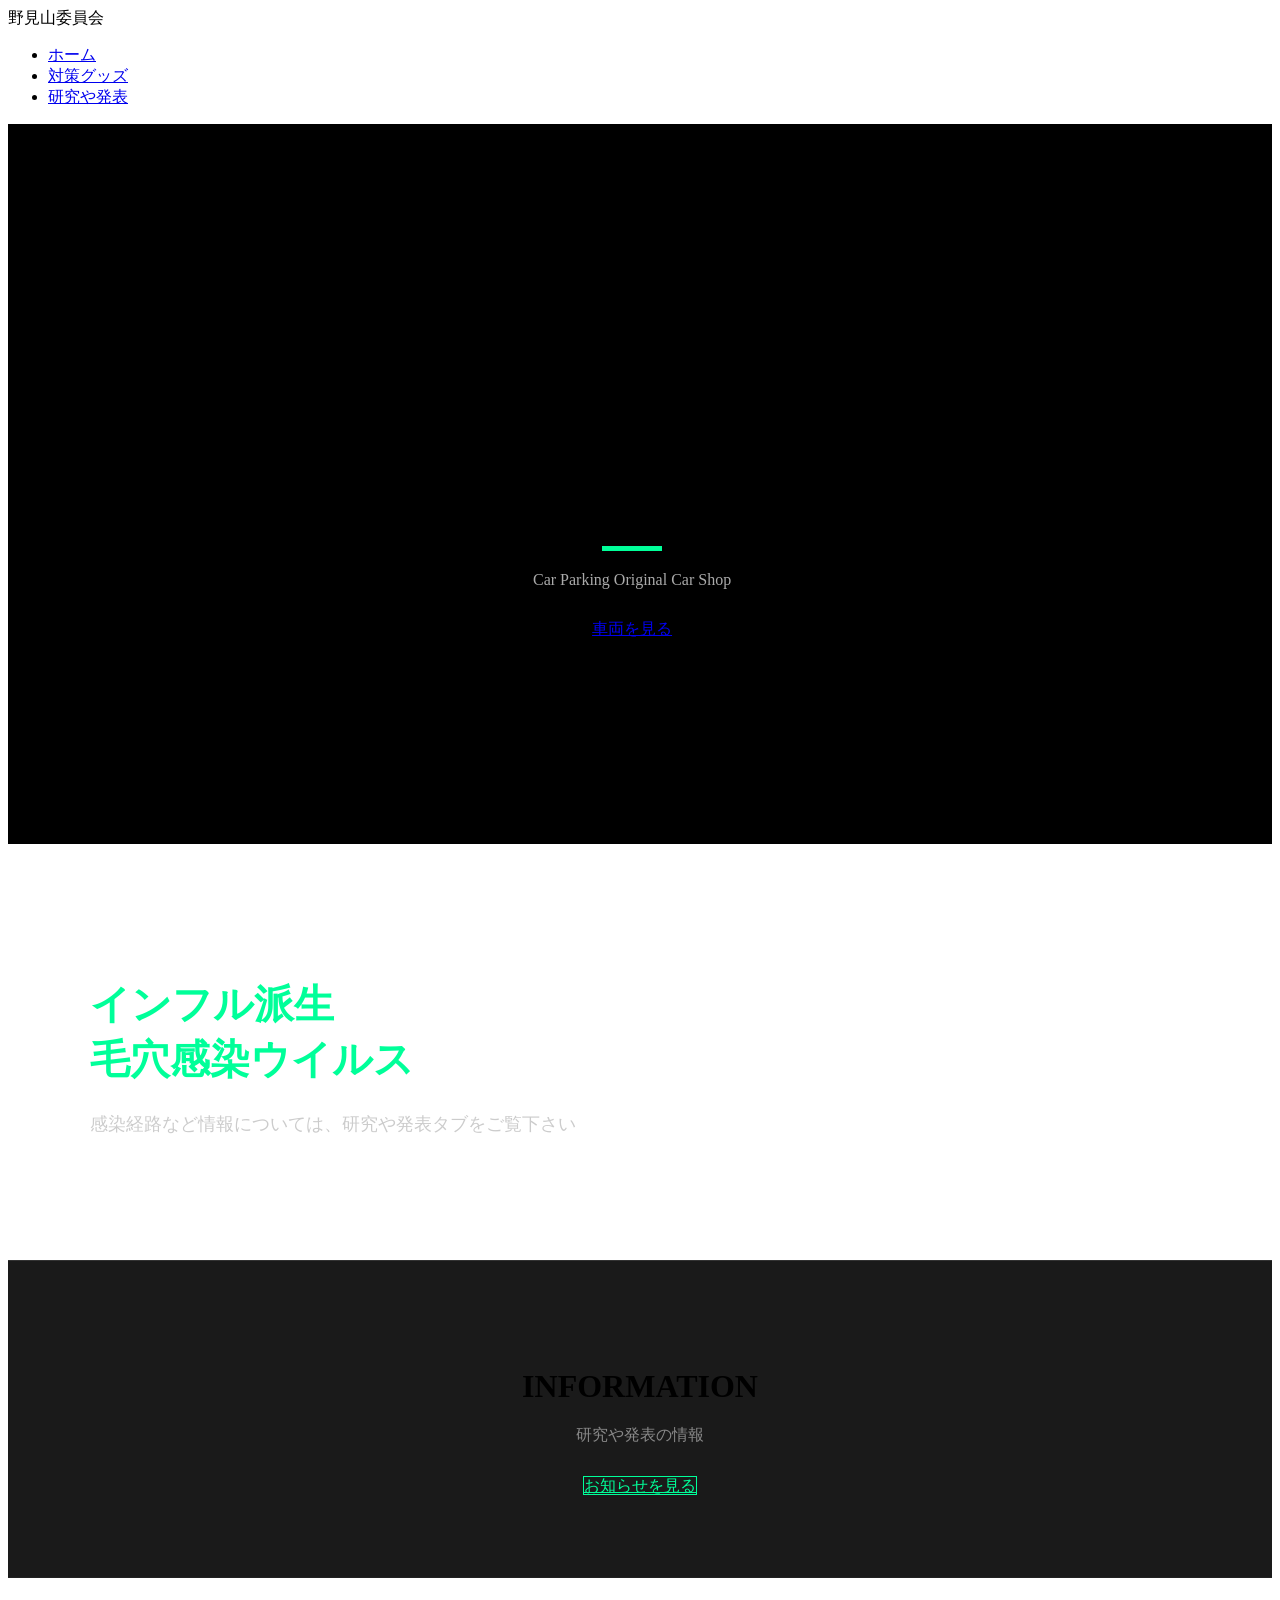
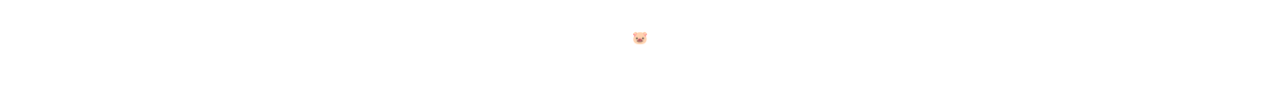
==== index.html @ f1a1e4bf "Create index.html" ====
<!DOCTYPE html>
<html lang="ja">
<head>
    <meta charset="UTF-8">
    <meta name="viewport" content="width=device-width, initial-scale=1.0">
    <title>野見山委員会</title>
    <link rel="stylesheet" href="style.css">
    <style>
        /* --- アニメーションの定義 --- */
        @keyframes fadeInUp {
            from {
                opacity: 0;
                transform: translateY(30px);
            }
            to {
                opacity: 1;
                transform: translateY(0);
            }
        }

        @keyframes heroFade {
            0% { 
                opacity: 0; 
                transform: scale(1.1); 
            }
            100% { 
                opacity: 1; 
                transform: scale(1); 
            }
        }

        .fade-in {
            opacity: 0; /* 最初は隠す */
            animation: fadeInUp 0.8s ease-out forwards;
        }

        /* --- セクションごとの遅延設定 --- */
        .delay-1 { animation-delay: 0.2s; }
        .delay-2 { animation-delay: 0.5s; }
        .delay-3 { animation-delay: 0.8s; }
        .delay-img { animation-delay: 1.0s; }

        /* --- ヒーロー・背景設定 --- */
        #hero {
            height: 80vh;
            min-height: 500px; 
            display: flex;
            justify-content: center;
            align-items: center;
            text-align: center;
            position: relative;
            overflow: hidden;
            background: #000;
        }

        /* スマホ・PC共通：実体としての背景レイヤー */
        .hero-bg {
            position: absolute;
            top: 0;
            left: 0;
            width: 100%;
            height: 100%;
            background-image: linear-gradient(rgba(0,0,0,0.7), rgba(0,0,0,0.7)), 
                              url('https://lh3.googleusercontent.com/u/0/d/1_tVPXHm7yXAAd2RhBuBb5yv9HYkSxuy-');
            background-size: cover;
            background-position: center;
            background-repeat: no-repeat;
            z-index: 1;
            opacity: 0;
            animation: heroFade 1.5s ease-in-out 0.8s forwards;
            will-change: opacity, transform;
        }

        .hero-content {
            position: relative;
            z-index: 2;
            width: 90%;
        }

        header {
            z-index: 100 !important;
        }

        .hero-content h1 {
            font-size: 3.5rem;
            margin-bottom: 10px;
            letter-spacing: 2px;
        }

        .cyan-box {
            width: 60px;
            height: 5px;
            background-color: #00ff99;
            margin: 20px auto;
        }

        .concept-section {
            padding: 100px 20px;
            max-width: 1100px;
            margin: 0 auto;
        }

        .concept-grid {
            display: flex;
            align-items: center;
            gap: 50px;
            flex-wrap: wrap;
        }

        .concept-text {
            flex: 1;
            min-width: 300px;
        }

        .concept-text h2 {
            font-size: 2.5rem;
            color: #00ff99;
            margin-bottom: 20px;
        }

        .concept-text p {
            line-height: 2;
            color: #ccc;
            font-size: 1.1rem;
        }

        .concept-image {
            flex: 1;
            min-width: 300px;
        }

        .concept-image img {
            width: 100%;
            border-radius: 12px;
            border: 1px solid #333;
            box-shadow: 0 0 20px rgba(0, 255, 153, 0.2);
        }

        .cta-banner {
            background-color: #1a1a1a;
            padding: 80px 20px;
            text-align: center;
            border-top: 1px solid #333;
        }

        .cta-banner h2 {
            font-size: 2rem;
            margin-bottom: 20px;
        }

        footer {
            padding: 40px;
            text-align: center;
            font-size: 0.8rem;
            color: #555;
            border-top: 1px solid #222;
        }

        /* --- 魔法のレスポンシブ --- */
        @media screen and (max-width: 768px) {
            header {
                padding: 10px !important;
                flex-direction: column !important;
                height: auto !important;
                gap: 10px !important;
            }

            nav ul {
                justify-content: center !important;
                gap: 15px !important;
                padding: 0 !important;
            }

            nav a {
                font-size: 14px !important;
                padding-bottom: 5px !important;
            }

            .btn-booking {
                width: 100% !important;
                text-align: center !important;
                box-sizing: border-box !important;
            }

            .car-card {
                flex-direction: column !important;
                width: 95% !important;
                max-width: 400px !important;
                height: auto !important;
                margin: 10px auto !important;
                padding: 15px !important;
                align-items: center !important;
            }

            .car-image {
                width: 100% !important;
                height: auto !important;
                margin: 0 0 15px 0 !important;
            }

            .car-details {
                width: 100% !important;
                text-align: center !important;
                align-items: center !important;
            }

            .car-name {
                max-width: 100% !important;
                white-space: normal !important;
                font-size: 1.2rem !important;
            }

            .car-spec {
                text-align: left !important;
                font-size: 13px !important;
                width: 100% !important;
            }

            .controls {
                flex-direction: column !important;
                gap: 10px !important;
                margin: 10px !important;
            }
            
            .controls-group {
                display: flex !important;
                flex-wrap: wrap !important;
                justify-content: center !important;
            }

            #hero {
                height: 70vh; 
                min-height: 400px;
            }
            .hero-content h1 {
                font-size: 2rem !important;
            }
        }
    </style>
</head>
<body>

    <header>
        <div class="logo">野見山委員会</div>
        <nav>
            <ul>
                <li><a href="index.html" class="active">ホーム</a></li>
                <li><a href="shop.html">対策グッズ</a></li>
                <li><a href="news.html">研究や発表</a></li>
            </ul>
        </nav>
    </header>

    <main>
        <section id="hero">
            <div class="hero-bg"></div>

            <div class="hero-content fade-in delay-1">
                <h1>悪臭退散<br>野見山委員会</h1>
                <div class="cyan-box"></div>
                <p style="margin-bottom: 30px; color: #aaa;">Car Parking Original Car Shop</p>
                <a href="cars.html" class="btn-main">車両を見る</a>
            </div>
            <div class="scroll-down fade-in delay-1">▼</div>
        </section>

        <section class="concept-section">
            <div class="concept-grid">
                <div class="concept-text fade-in delay-2">
                    <h2>インフル派生<br>毛穴感染ウイルス</h2>
                    <p>
                        感染経路など情報については、研究や発表タブをご覧下さい
                    </p>
                </div>
        </section>

        <section class="cta-banner fade-in delay-3">
            <h2>INFORMATION</h2>
            <p style="color: #888; margin-bottom: 30px;">研究や発表の情報</p>
            <a href="news.html" class="btn-main" style="background: transparent; border: 1px solid #00ff99; color: #00ff99;">お知らせを見る</a>
        </section>
    </main>

    <footer>
        <p>🐷</p>
    </footer>

</body>
</html>
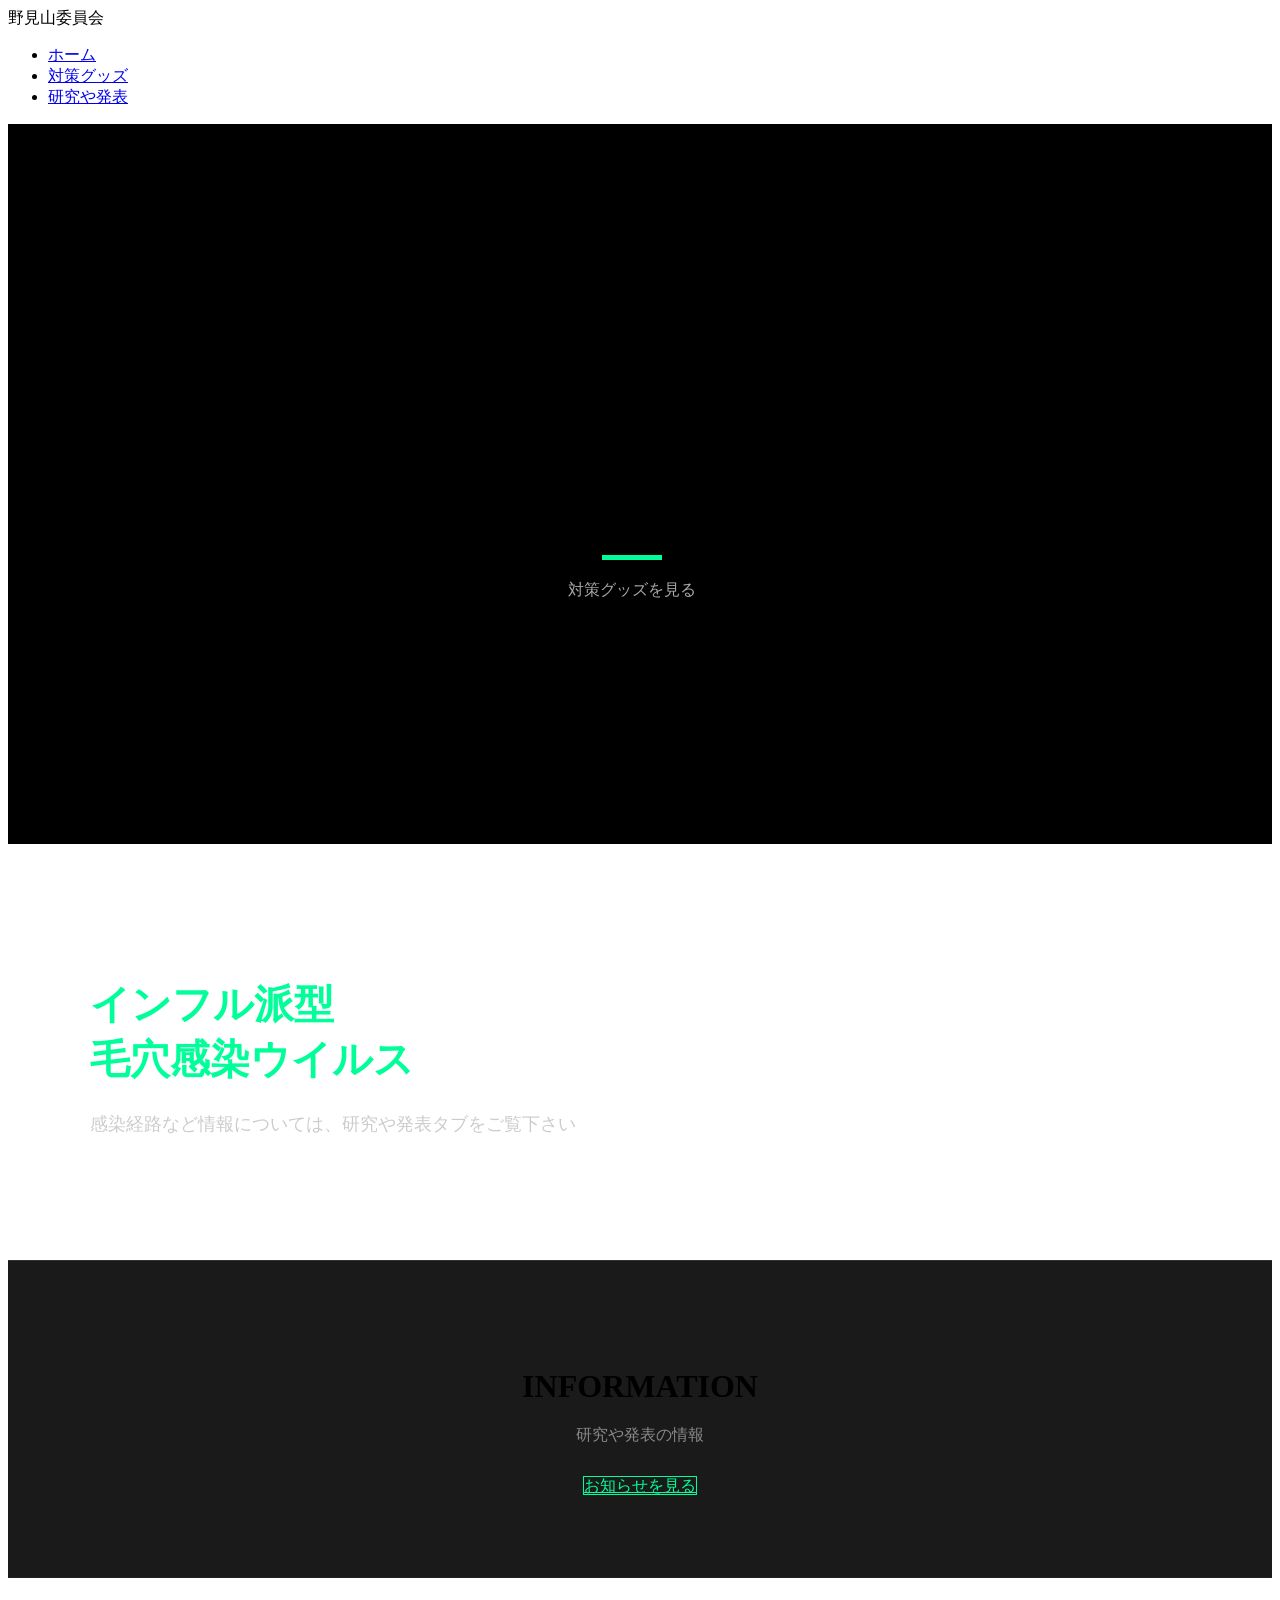
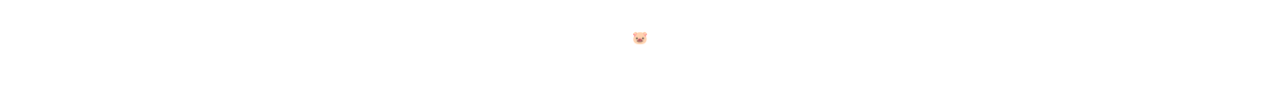
==== commit eedaed5e: "Update index.html" ====
--- a/index.html
+++ b/index.html
@@ -258,8 +258,8 @@
             <div class="hero-content fade-in delay-1">
                 <h1>悪臭退散<br>野見山委員会</h1>
                 <div class="cyan-box"></div>
-                <p style="margin-bottom: 30px; color: #aaa;">Car Parking Original Car Shop</p>
-                <a href="cars.html" class="btn-main">車両を見る</a>
+                <p style="margin-bottom: 30px; color: #aaa;>-授業後120分以内に風呂に入ることが確実だ。-</p>
+                <a href="cars.html" class="btn-main">対策グッズを見る</a>
             </div>
             <div class="scroll-down fade-in delay-1">▼</div>
         </section>
@@ -267,7 +267,7 @@
         <section class="concept-section">
             <div class="concept-grid">
                 <div class="concept-text fade-in delay-2">
-                    <h2>インフル派生<br>毛穴感染ウイルス</h2>
+                    <h2>インフル派型<br>毛穴感染ウイルス</h2>
                     <p>
                         感染経路など情報については、研究や発表タブをご覧下さい
                     </p>
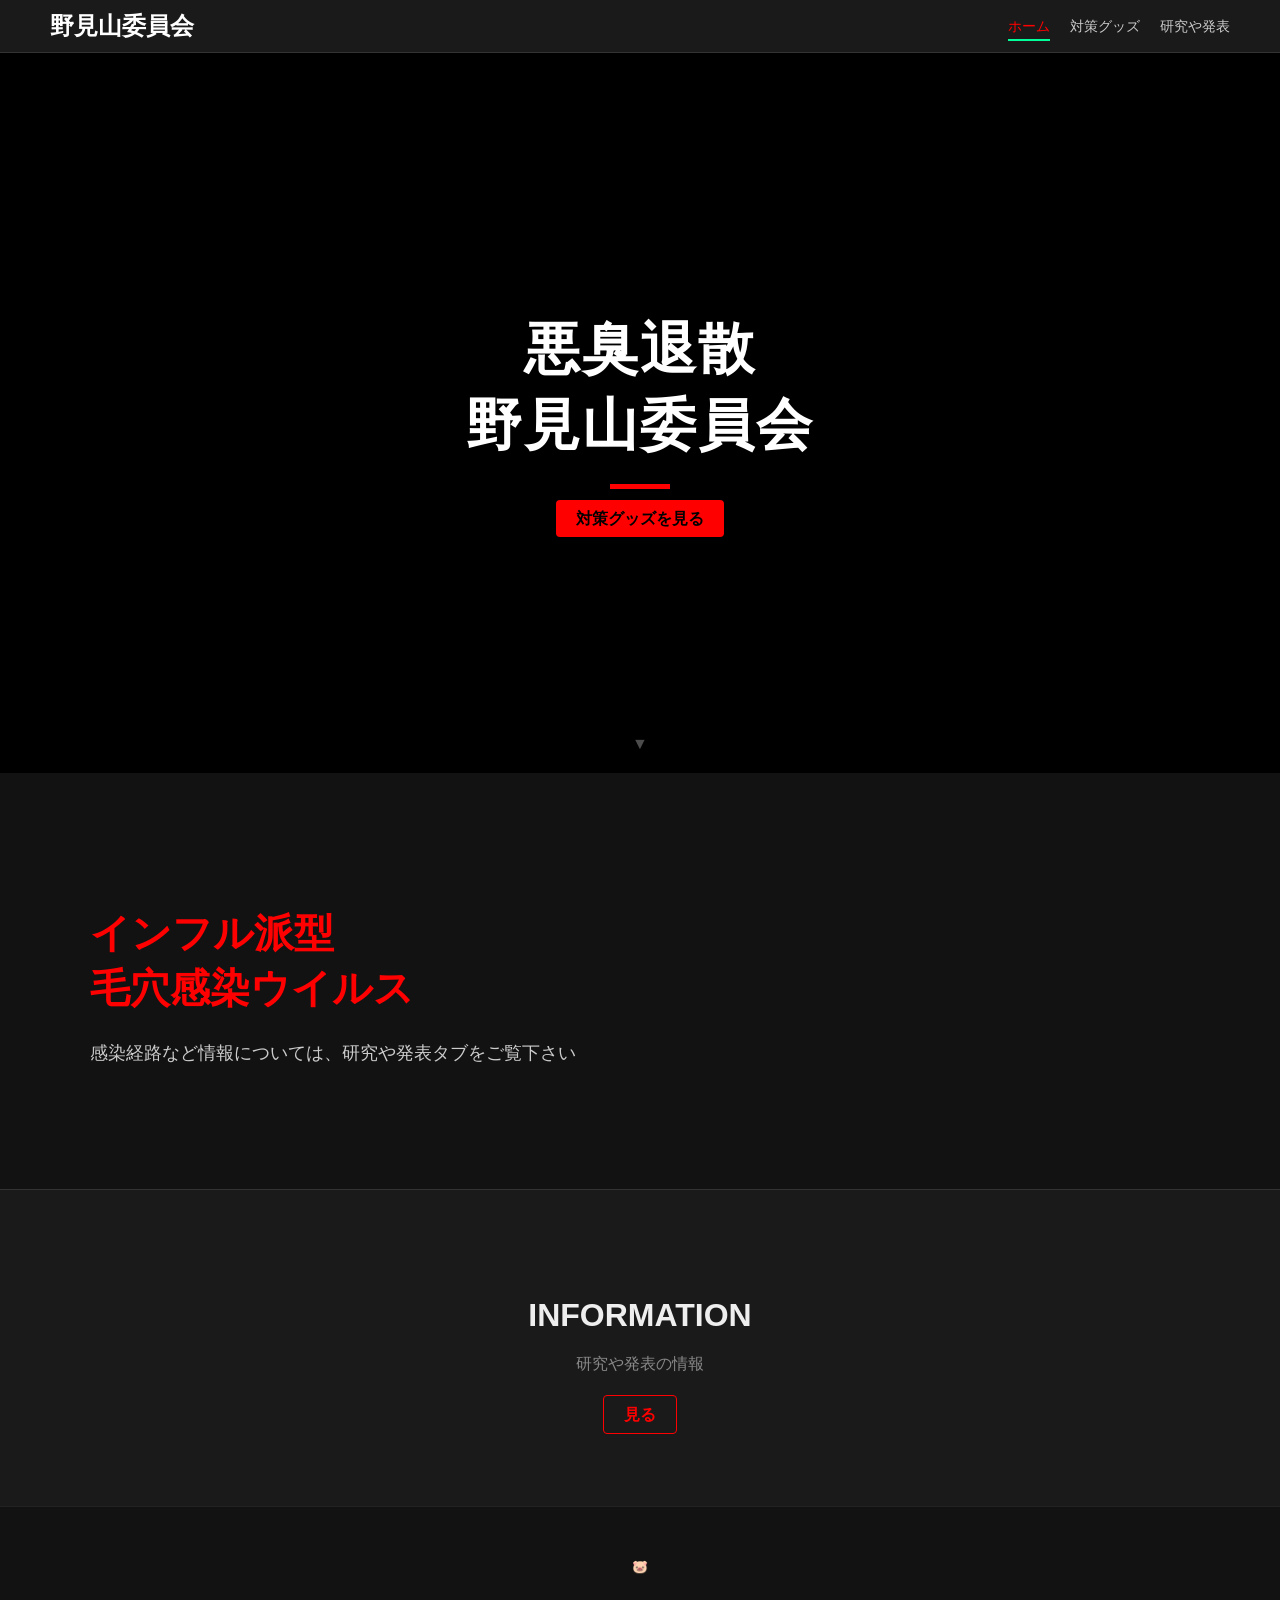
==== commit ab8e2d90: "Add files via upload" ====
--- a/index.html
+++ b/index.html
@@ -61,7 +61,7 @@
             width: 100%;
             height: 100%;
             background-image: linear-gradient(rgba(0,0,0,0.7), rgba(0,0,0,0.7)), 
-                              url('https://lh3.googleusercontent.com/u/0/d/1_tVPXHm7yXAAd2RhBuBb5yv9HYkSxuy-');
+                              url('https://image2url.com/r2/default/images/1775469069716-2ef47f5c-eefa-41e8-9088-1f0b88fb24e2.jpg');
             background-size: cover;
             background-position: center;
             background-repeat: no-repeat;
@@ -90,7 +90,7 @@
         .cyan-box {
             width: 60px;
             height: 5px;
-            background-color: #00ff99;
+            background-color: #ff0000;
             margin: 20px auto;
         }
 
@@ -114,7 +114,7 @@
 
         .concept-text h2 {
             font-size: 2.5rem;
-            color: #00ff99;
+            color: #ff0000;
             margin-bottom: 20px;
         }
 
@@ -258,7 +258,7 @@
             <div class="hero-content fade-in delay-1">
                 <h1>悪臭退散<br>野見山委員会</h1>
                 <div class="cyan-box"></div>
-                <p style="margin-bottom: 30px; color: #aaa;>-授業後120分以内に風呂に入ることが確実だ。-</p>
+                <p style="margin-bottom: 30px; color: #aaa;>"授業後120分以内に風呂に入ることが確実だ。"</p>
                 <a href="cars.html" class="btn-main">対策グッズを見る</a>
             </div>
             <div class="scroll-down fade-in delay-1">▼</div>
@@ -277,7 +277,7 @@
         <section class="cta-banner fade-in delay-3">
             <h2>INFORMATION</h2>
             <p style="color: #888; margin-bottom: 30px;">研究や発表の情報</p>
-            <a href="news.html" class="btn-main" style="background: transparent; border: 1px solid #00ff99; color: #00ff99;">お知らせを見る</a>
+            <a href="news.html" class="btn-main" style="background: transparent; border: 1px solid #ff0000; color: #ff0000;">見る</a>
         </section>
     </main>
 
@@ -286,4 +286,4 @@
     </footer>
 
 </body>
-</html>
+</html>
--- a/style.css
+++ b/style.css
@@ -0,0 +1,216 @@
+/* =========================================
+   Cresta Auto Dark Style
+   Base: Jimdo/Dark Theme
+   Theme Color: #00ff99 (Neo Green)
+   ========================================= */
+
+/* --- 全体の基本スタイル --- */
+body {
+    margin: 0;
+    font-family: 'Helvetica Neue', Helvetica, Arial, sans-serif;
+    background-color: #121212; /* 全体的に黒背景 */
+    color: #eeeeee; /* ダークモード用の明るい文字色 */
+}
+
+/* =========================================
+   ヘッダー (Header)
+   ========================================= */
+header {
+    background-color: #1a1a1a; /* ヘッダーを少し明るい黒に */
+    padding: 10px 50px;
+    display: flex;
+    justify-content: space-between;
+    align-items: center;
+    border-bottom: 1px solid #333; /* 境界線を暗く */
+}
+
+.logo {
+    font-size: 1.5rem;
+    font-weight: bold;
+    color: #ffffff; /* ロゴは白 */
+}
+
+nav ul {
+    list-style: none;
+    margin: 0;
+    padding: 0;
+    display: flex;
+    gap: 20px;
+}
+
+nav a {
+    text-decoration: none;
+    color: #cccccc; /* 通常時の文字色 */
+    font-size: 0.9rem;
+    transition: 0.3s;
+}
+
+nav a:hover {
+    color: #ff0000; /* ホバーでアクセントカラーに */
+}
+
+nav a.active {
+    border-bottom: 2px solid #00ff99; /* アクティブ表示の下線をアクセントカラーに */
+    padding-bottom: 5px;
+    color: #ff0000;
+}
+
+.btn-booking {
+    background-color: transparent; /* 背景なし */
+    color: #ff0000; /* アクセントカラーの文字 */
+    padding: 8px 15px;
+    text-decoration: none;
+    border-radius: 4px;
+    border: 1px solid #ff0000; /* 境界線をアクセントカラーに */
+    transition: 0.3s;
+    font-size: 0.85rem;
+}
+
+.btn-booking:hover {
+    background-color: #ff0000; /* ホバーで背景がアクセントカラーに */
+    color: #000000; /* ホバー時の文字色は黒 */
+}
+
+/* =========================================
+   ホーム (Hero Section)
+   ========================================= */
+#hero {
+    background-color: #000000; /* 真っ黒 */
+    color: #ffffff;
+    height: 80vh; /* 画像のように画面いっぱいに */
+    display: flex;
+    justify-content: center;
+    align-items: center;
+    text-align: center;
+    position: relative;
+}
+
+.hero-content h1 {
+    font-size: 3rem;
+    margin-bottom: 10px;
+}
+
+.cyan-box {
+    width: 50px;
+    height: 10px;
+    background-color: #ff0000; /* 水色ボックスをネオングリーンに */
+    margin: 0 auto 20px auto;
+}
+
+.btn-main {
+    background-color: #ff0000; /* メインボタンをネオングリーンに */
+    color: #000000; /* 文字は黒 */
+    padding: 10px 20px;
+    text-decoration: none;
+    font-weight: bold;
+    border-radius: 4px;
+    transition: 0.3s;
+}
+
+.btn-main:hover {
+    background-color: transparent;
+    color: #ff0000;
+    box-shadow: 0 0 10px #ff0000; /* 光るエフェクト */
+}
+
+.scroll-down {
+    position: absolute;
+    bottom: 20px;
+    width: 100%;
+    color: #ffffff;
+}
+
+/* =========================================
+   車両一覧 (Vehicle List Container)
+   ========================================= */
+#car-list-container {
+    max-width: 1000px;
+    margin: 40px auto;
+    padding: 0 20px;
+}
+
+.car-card {
+    background-color: #1e1e1e; /* カード背景を少し明るい黒に */
+    margin-bottom: 40px;
+    padding: 20px;
+    border-radius: 8px;
+    /* 影をダークモード用に暗く、広めに設定 */
+    box-shadow: 0 4px 15px rgba(0,0,0,0.5); 
+    display: flex; /* 画像と文章を横並びに */
+    gap: 20px;
+}
+
+.car-image {
+    width: 400px;
+    height: auto;
+    border-radius: 4px;
+    object-fit: contain; /* 画像を押しつぶさずに収める */
+}
+
+.car-details {
+    flex: 1;
+    text-align: center; /* 文章は中央揃え */
+    display: flex;
+    flex-direction: column;
+    justify-content: center;
+    align-items: center;
+}
+
+.car-name {
+    font-size: 1.8rem;
+    margin-bottom: 10px;
+    color: #ffffff; /* 車名は白 */
+}
+
+.car-desc {
+    font-size: 1.1rem;
+    color: #cccccc; /* 説明文を少し薄く */
+    margin-bottom: 5px;
+}
+
+.car-spec {
+    font-size: 0.8rem;
+    color: #888888; /* スペックはさらに薄く */
+    margin-bottom: 20px;
+    white-space: pre-wrap; /* スペック */
+}
+
+.purchase-area {
+    margin-top: auto; /* 購入エリアを下部に固定 */
+}
+
+.car-status {
+    font-weight: bold;
+    margin-bottom: 10px;
+}
+
+.status-sold {
+    color: #ff4444; /* 販売終了は赤（ダークモード用に見やすく調整） */
+}
+
+.status-onsale {
+    color: #ff0000; /* 販売中はネオングリーン */
+}
+
+.btn-buy { 
+    background-color: #00ff99; /* 購入ボタンをネオングリーンに */
+    color: #000000; /* 文字は黒 */
+    padding: 10px 30px; 
+    text-decoration: none; 
+    font-weight: bold; 
+    border-radius: 4px; 
+    display: inline-block;
+    transition: 0.3s;
+}
+
+.btn-buy:hover {
+    box-shadow: 0 0 15px #ff0000; /* 光るエフェクト */
+}
+
+.btn-buy.disabled {
+    background-color: #333333; /* 無効時は暗く */
+    color: #666666; /* 文字も暗く */
+    cursor: not-allowed;
+    pointer-events: none; /* クリック不可に */
+    box-shadow: none; /* ホバーエフェクトを消す */
+}
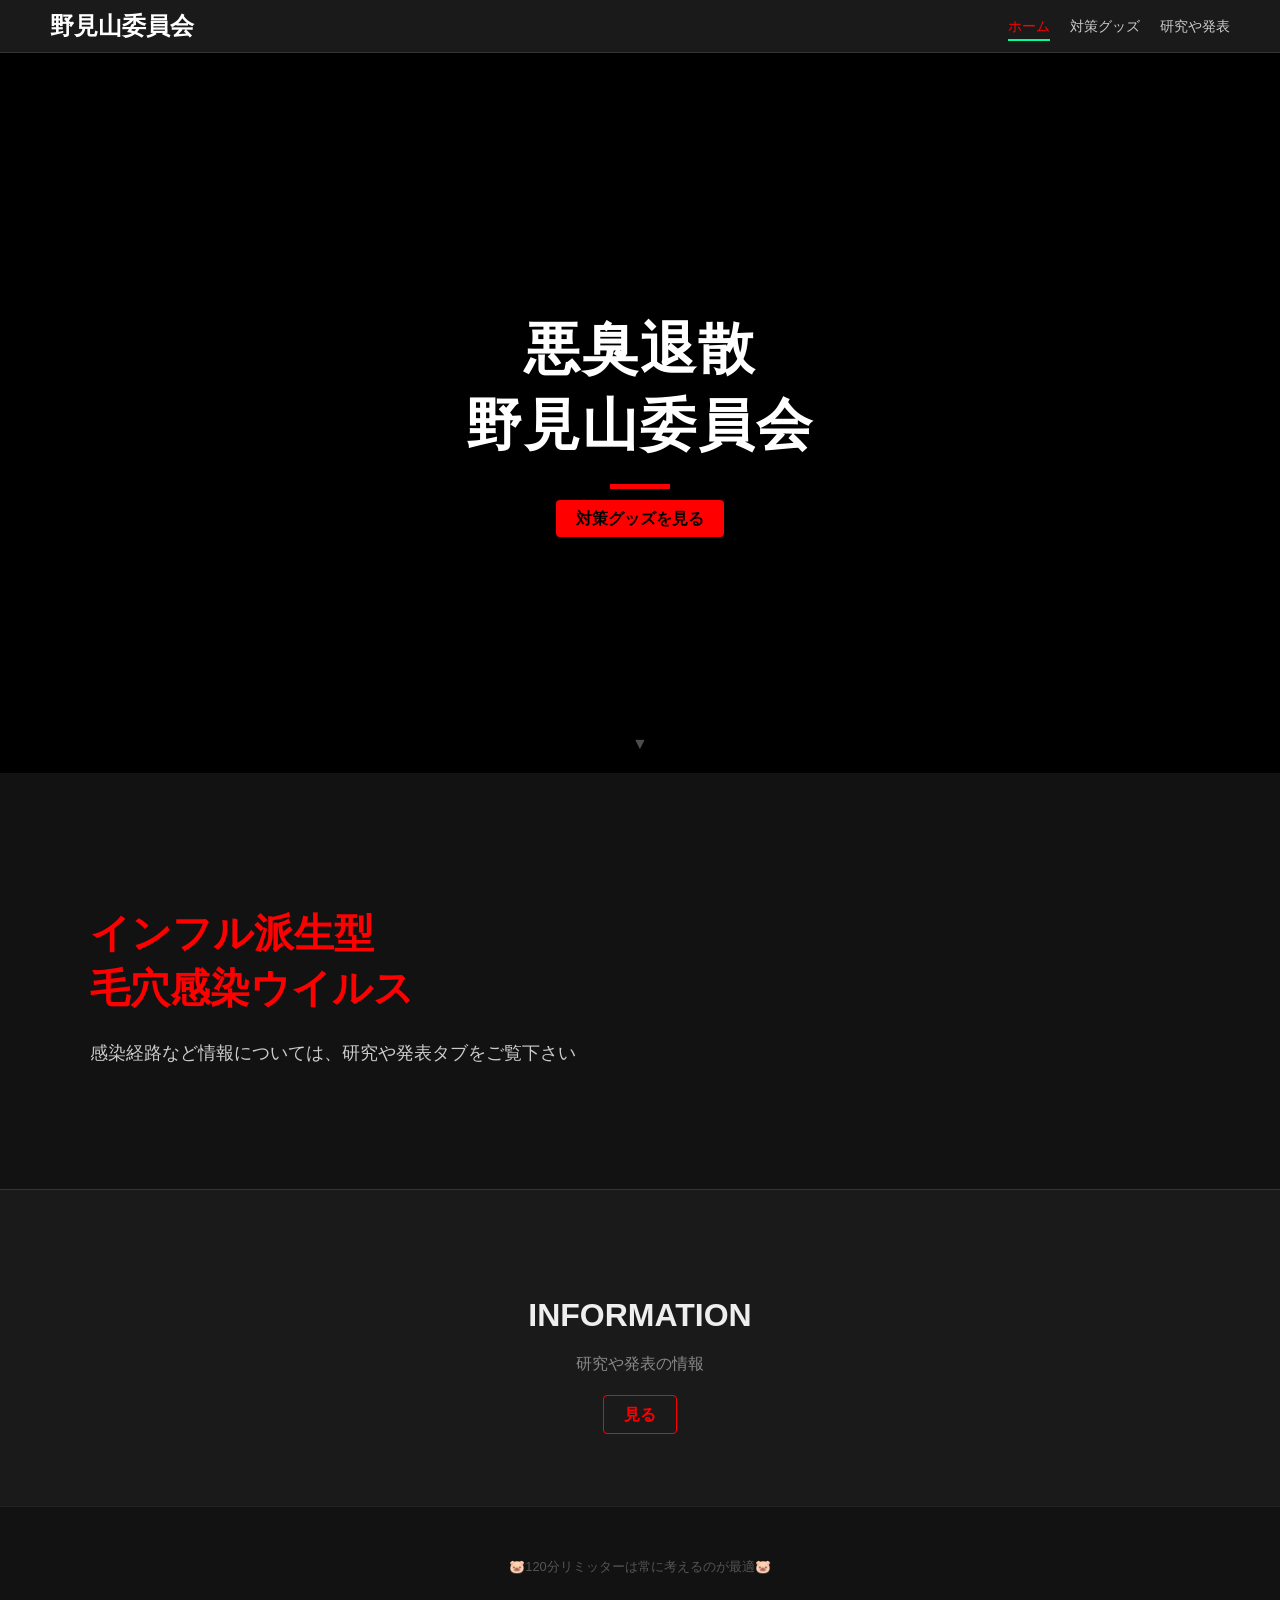
==== commit 8a23d401: "Update index.html" ====
--- a/index.html
+++ b/index.html
@@ -259,7 +259,7 @@
                 <h1>悪臭退散<br>野見山委員会</h1>
                 <div class="cyan-box"></div>
                 <p style="margin-bottom: 30px; color: #aaa;>"授業後120分以内に風呂に入ることが確実だ。"</p>
-                <a href="cars.html" class="btn-main">対策グッズを見る</a>
+                <a href="shop.html" class="btn-main">対策グッズを見る</a>
             </div>
             <div class="scroll-down fade-in delay-1">▼</div>
         </section>
@@ -267,7 +267,7 @@
         <section class="concept-section">
             <div class="concept-grid">
                 <div class="concept-text fade-in delay-2">
-                    <h2>インフル派型<br>毛穴感染ウイルス</h2>
+                    <h2>インフル派生型<br>毛穴感染ウイルス</h2>
                     <p>
                         感染経路など情報については、研究や発表タブをご覧下さい
                     </p>
@@ -282,8 +282,8 @@
     </main>
 
     <footer>
-        <p>🐷</p>
+        <p>🐷120分リミッターは常に考えるのが最適🐷</p>
     </footer>
 
 </body>
-</html>+</html>
